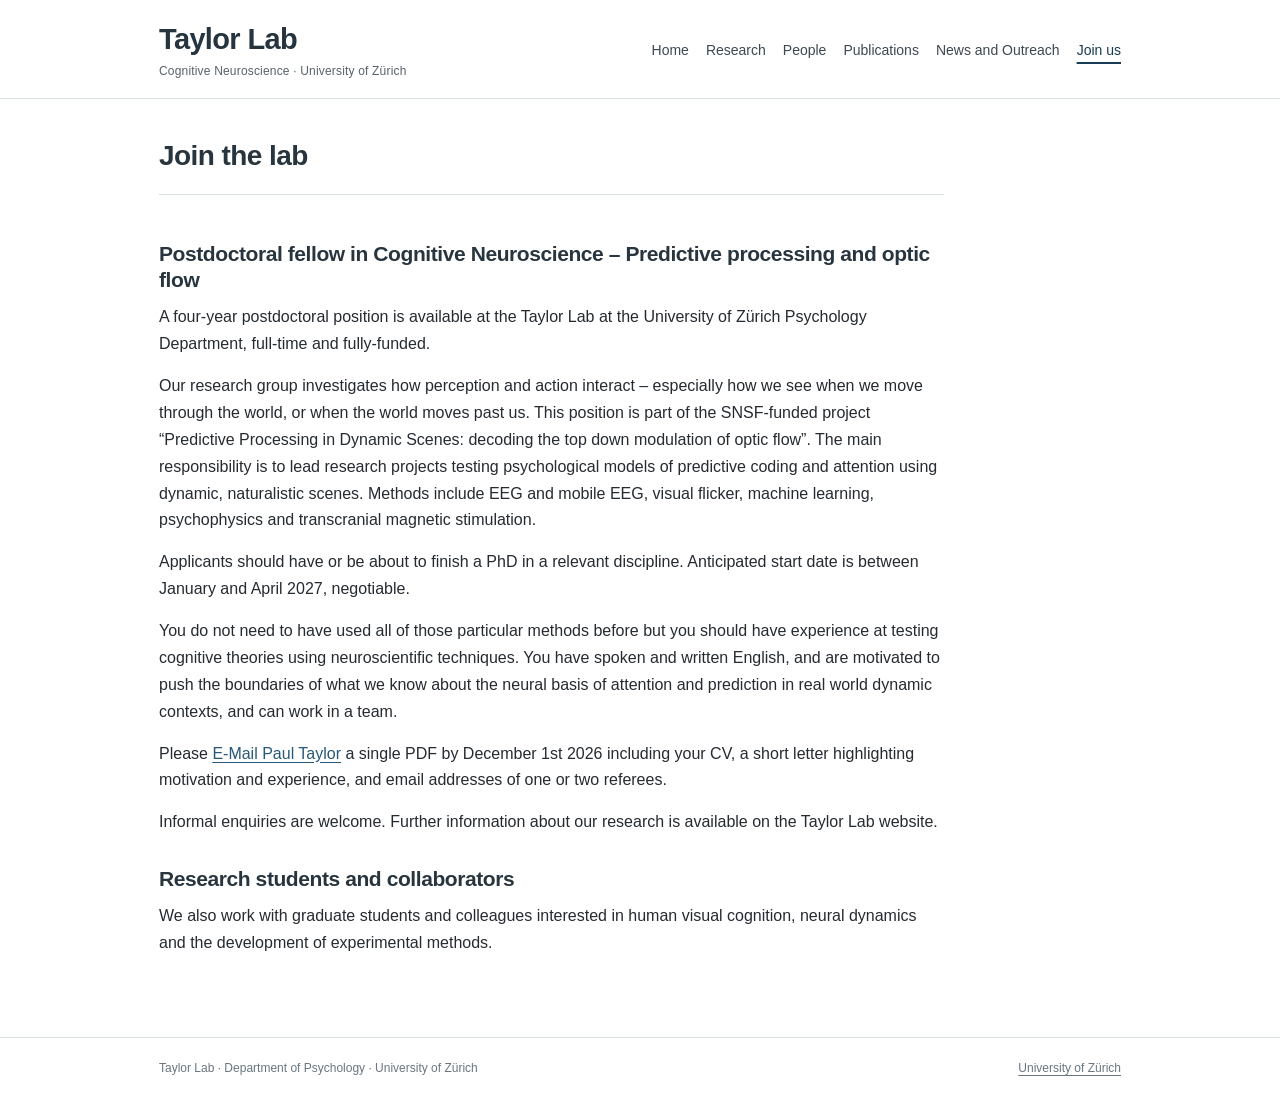
==== join.html @ 4894fa9a "Add files via upload Initial Taylor Lab website" ====
<!DOCTYPE html>

<html lang="en">
<head>
<meta charset="utf-8"/>
<meta content="width=device-width, initial-scale=1" name="viewport"/>
<meta content="Information about upcoming research opportunities and the postdoctoral position at the Taylor Lab in Zürich." name="description"/>
<meta content="#ffffff" name="theme-color"/>
<title>Join the Lab | Taylor Lab</title>
<link href="assets/style.css" rel="stylesheet"/>
<script defer="" src="assets/contact.js"></script></head>
<body>
<a class="skip-link" href="#content">Skip to content</a>
<header class="site-header">
<div class="masthead">
<div class="identity"><a href="index.html">Taylor Lab</a><small>Cognitive Neuroscience · University of Zürich</small></div>
<nav aria-label="Main navigation"><a href="index.html">Home</a><a href="research.html">Research</a><a href="people.html">People</a><a href="publications.html">Publications</a><a href="news.html">News and Outreach</a><a aria-current="page" href="join.html">Join us</a></nav>
</div>
</header>
<main class="container main" id="content">
<article class="content reading-width"><h1 class="page-title">Join the lab</h1><section class="opportunity"><h2>Postdoctoral fellow in Cognitive Neuroscience – Predictive processing and optic flow</h2><p>A four-year postdoctoral position is available at the Taylor Lab at the University of Zürich Psychology Department, full-time and fully-funded.</p><p>Our research group investigates how perception and action interact – especially how we see when we move through the world, or when the world moves past us. This position is part of the SNSF-funded project “Predictive Processing in Dynamic Scenes: decoding the top down modulation of optic flow”. The main responsibility is to lead research projects testing psychological models of predictive coding and attention using dynamic, naturalistic scenes. Methods include EEG and mobile EEG, visual flicker, machine learning, psychophysics and transcranial magnetic stimulation.</p><p>Applicants should have or be about to finish a PhD in a relevant discipline. Anticipated start date is between January and April 2027, negotiable.</p><p>You do not need to have used all of those particular methods before but you should have experience at testing cognitive theories using neuroscientific techniques. You have spoken and written English, and are motivated to push the boundaries of what we know about the neural basis of attention and prediction in real world dynamic contexts, and can work in a team.</p><p>Please <a aria-label="E-Mail Paul Taylor regarding the postdoctoral position" class="email-link" data-host="psychologie.uzh.ch" data-user="paul.taylor" href="people.html#contact">E-Mail Paul Taylor</a> a single PDF by December 1st 2026 including your CV, a short letter highlighting motivation and experience, and email addresses of one or two referees.</p><p>Informal enquiries are welcome. Further information about our research is available on the Taylor Lab website.</p></section><section><h2>Research students and collaborators</h2><p>We also work with graduate students and colleagues interested in human visual cognition, neural dynamics and the development of experimental methods.</p></section></article>
</main>
<footer class="site-footer"><div class="footer-inner"><span>Taylor Lab · Department of Psychology · University of Zürich</span><span><a href="https://www.psychologie.uzh.ch/" rel="noopener noreferrer">University of Zürich</a></span></div></footer>
</body>
</html>
---- assets/style.css ----
:root{--ink:#252b30;--secondary:#57626a;--link:#285879;--rule:#d8dfe2;--paper:#fff;--light:#f2f4f5;--max:1010px}
*{box-sizing:border-box}html{scroll-behavior:smooth}body{margin:0;background:var(--paper);color:var(--ink);font:16px/1.68 Arial,Helvetica,sans-serif;-webkit-font-smoothing:antialiased}a{color:var(--link);text-underline-offset:3px}a:hover{color:#173c53}a:focus-visible{outline:2px solid #285879;outline-offset:3px}header{border-bottom:1px solid var(--rule)}.masthead{max-width:var(--max);margin:auto;padding:23px 24px 18px;display:flex;align-items:end;justify-content:space-between;gap:20px}.identity{flex:0 0 300px;min-width:205px}.identity a{display:inline-block;font-size:29px;line-height:1.15;font-weight:600;letter-spacing:-.65px;text-decoration:none;color:#25343e;white-space:nowrap}.identity small{display:block;color:var(--secondary);font-size:12px;letter-spacing:.015em;line-height:1.4;margin-top:5px}nav{display:flex;gap:23px;flex-wrap:nowrap;align-items:center;padding-bottom:1px}nav a{white-space:nowrap;color:#3d4850;text-decoration:none;font-size:14px;font-weight:400}nav a[aria-current="page"]{color:#173c53;text-decoration:underline;text-underline-offset:7px;text-decoration-thickness:2px}.container{max-width:var(--max);margin:0 auto;padding:0 24px}.main{padding-top:38px;padding-bottom:65px}.feature{margin:0 0 29px}.feature svg{display:block;width:100%;height:auto;background:#f1f3f4;border:1px solid #e5e9ec}.feature figcaption{font-size:12px;color:#66737b;margin-top:6px}.columns{display:grid;grid-template-columns:minmax(0,1fr) 270px;gap:65px}.content{min-width:0}.content h1,.content h2,.content h3{font-weight:600;color:#29353e;line-height:1.28;letter-spacing:-.02em}.content h1{font-size:28px;margin:1px 0 14px}.content h2{font-size:21px;margin:30px 0 10px}.content h3{font-size:18px;margin:25px 0 6px}.content p{margin:0 0 15px}.intro{font-size:17px;line-height:1.65}.sidebar h2{font-size:16px;letter-spacing:0;font-weight:600;line-height:1.35;margin:2px 0 12px}.sidebar{border-left:1px solid var(--rule);padding-left:26px;font-size:14px;line-height:1.65;color:#39434a}.sidebar p{margin:0 0 15px}.sidebar section+section{border-top:1px solid var(--rule);padding-top:19px;margin-top:21px}.sidebar .minor{color:#67747c;font-size:13px}.more-link{font-size:15px}.divider{border:0;border-top:1px solid var(--rule);margin:35px 0}.research-line{padding:12px 0 14px;border-bottom:1px solid var(--rule)}.research-line:first-of-type{border-top:1px solid var(--rule)}.research-line h3{font-size:17px;margin:0 0 6px}.research-line p{font-size:15px;margin:0}.page-title{margin-bottom:20px!important}.lead{font-size:17px}.research-entry{padding-bottom:18px;border-bottom:1px solid var(--rule);margin:28px 0}.research-entry:last-of-type{border-bottom:0}.research-entry h2{margin:0 0 11px}.draft-note{font-size:13px;color:#68757b;border-left:3px solid #bbcbd4;padding-left:13px;margin:22px 0}.small-list{padding-left:20px}.small-list li{margin-bottom:10px}footer{border-top:1px solid var(--rule);font-size:12px;color:#69767f}.footer-inner{max-width:var(--max);margin:auto;padding:20px 24px 28px;display:flex;justify-content:space-between;gap:20px;flex-wrap:wrap}.footer-inner a{color:inherit}.no-photo{width:100%;max-width:230px;min-height:225px;border:1px solid var(--rule);background:#f2f3f3;color:#7d898f;display:flex;align-items:center;justify-content:center;text-align:center;font-size:13px;padding:16px}.two-col{display:grid;grid-template-columns:minmax(0,1fr) 230px;gap:28px}.eyebrow{color:#667680;font-size:13px}.opportunity{border-top:1px solid var(--rule);padding-top:16px}.mini-list{list-style:none;padding:0;margin:0}.mini-list li{border-bottom:1px solid var(--rule);padding:10px 0}.mini-list li:first-child{border-top:1px solid var(--rule)}
@media(max-width:730px){.masthead{display:block;padding:20px 20px 12px}.identity{flex:auto}.identity a{font-size:26px}nav{gap:16px;flex-wrap:wrap;padding-top:17px}nav a{font-size:14px}.container{padding:0 20px}.main{padding-top:22px;padding-bottom:45px}.columns{grid-template-columns:1fr;gap:22px}.sidebar{border-left:0;border-top:1px solid var(--rule);padding:20px 0 0}.feature{margin-bottom:23px}.content h1{font-size:25px}.intro{font-size:16px}.two-col{grid-template-columns:1fr}.no-photo{max-width:280px;min-height:180px}.footer-inner{padding:17px 20px 23px}}
@media(prefers-reduced-motion:reduce){html{scroll-behavior:auto}}

/* Minor typographic and accessibility refinements for release candidate */
.skip-link{position:absolute;z-index:100;left:0;top:0;width:1px;height:1px;overflow:hidden;margin:-1px;padding:0;border:0;clip:rect(0,0,0,0);clip-path:inset(50%);white-space:nowrap}
.skip-link:focus{left:10px;top:10px;width:auto;height:auto;margin:0;padding:9px 14px;border:2px solid #285879;clip:auto;clip-path:none;background:#fff}
.feature img{display:block;width:100%;height:auto;border:1px solid #e1e6e9}
.reading-width{max-width:785px}
.person-name{margin-bottom:0!important}
.paper-note{font-size:14px;line-height:1.6;color:#4e5b62;margin-top:6px}
.small-muted{color:#66737b;font-size:12px}
.publications-list{list-style:none;padding:0;margin:20px 0}
.publication{border-top:1px solid var(--rule);padding:18px 0 17px}
.publication:last-child{border-bottom:1px solid var(--rule)}
.publication-title{font-size:16px;line-height:1.5;font-weight:600}
.publication-details{font-size:13px;color:#57626a;margin:4px 0 7px;line-height:1.5}
.publication p{font-size:14px;line-height:1.6;color:#4e5a60;margin:0}
#content{scroll-margin-top:18px}
.research-entry{scroll-margin-top:18px}

@media (min-width:731px) and (max-width:920px){.masthead{align-items:flex-start;flex-wrap:wrap}.identity{flex:1 0 100%}nav{gap:22px}}

/* Compact citations within research themes */
.research-papers{margin:1px 0 14px;padding-left:20px;font-size:14px;line-height:1.6;color:#4e5b62}
.research-papers li{margin-bottom:8px}

/* October 2026 additions: preserve the approved restrained academic layout. */
.masthead{align-items:center}
.identity{flex-basis:275px}
nav{gap:17px;flex-wrap:wrap;justify-content:flex-end}
.feature img{display:block;width:100%;height:clamp(175px,29vw,300px);object-fit:cover;object-position:center 53%;border:0}
.profile-photo{float:right;width:210px;max-width:40%;height:auto;margin:2px 0 18px 25px;display:block}
.person-profile::after{content:"";display:table;clear:both}
.profile-links{font-size:14px}
.people-section{border-top:1px solid var(--rule);padding-top:16px;margin-top:20px}
.member{border-bottom:1px solid var(--rule);padding:8px 0 10px}
.member h3{margin:5px 0 4px;font-size:17px}
.member p{font-size:15px}
.people-list{margin:5px 0 22px;padding-left:20px;font-size:15px;line-height:1.65}
.people-list li{padding:2px 0}
.news-item{padding:12px 0 18px;border-bottom:1px solid var(--rule)}
.news-item h2{margin-top:12px}
.news-item .eyebrow{margin-top:-6px}
@media(max-width:900px){.masthead{align-items:flex-start;flex-wrap:wrap}.identity{flex:1 1 100%}nav{justify-content:flex-start;gap:17px}}
@media(max-width:530px){.profile-photo{width:150px;max-width:43%;margin-left:14px}.feature img{height:190px;object-position:50% 48%}nav{gap:12px 18px}}

/* November 2026: research image and team member portrait */
.research-figure{max-width:570px;margin:18px 0 32px}
.research-figure img{display:block;width:100%;height:auto}
.research-figure figcaption{font-size:12px;line-height:1.5;color:#66737b;margin-top:8px}
.member-with-photo{display:flow-root}
.member-photo{float:right;width:132px;height:132px;object-fit:cover;object-position:center 25%;border-radius:2px;margin:2px 0 10px 19px}
@media(max-width:530px){.member-photo{width:108px;height:108px;margin-left:13px}.research-figure{margin:15px 0 27px}}
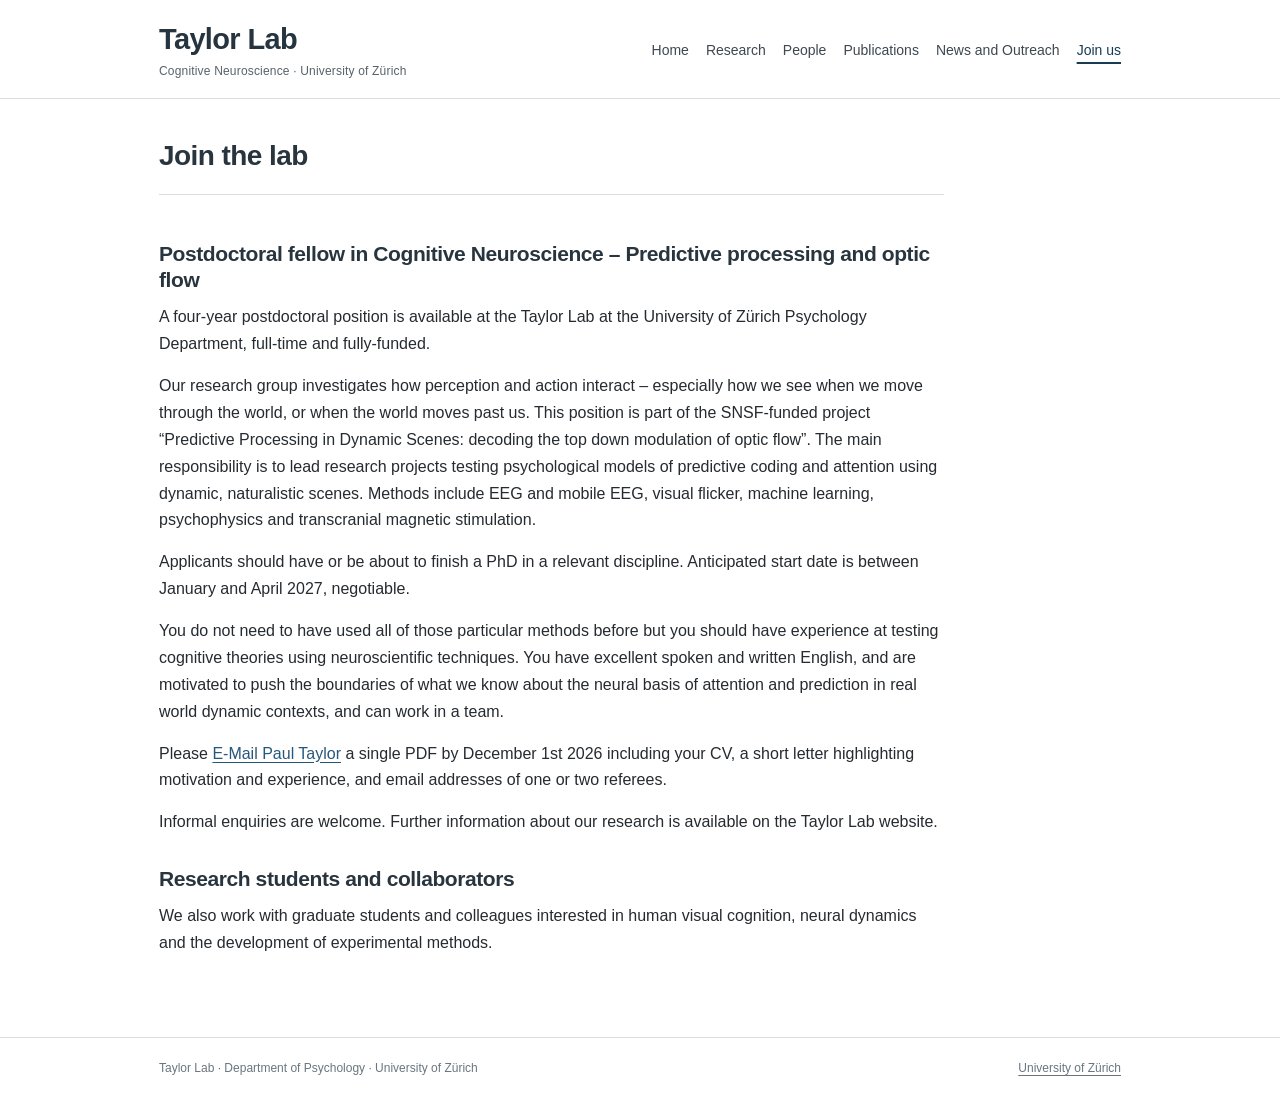
==== commit 28768096: "typo in join.html corrected typo" ====
--- a/join.html
+++ b/join.html
@@ -18,7 +18,7 @@
 </div>
 </header>
 <main class="container main" id="content">
-<article class="content reading-width"><h1 class="page-title">Join the lab</h1><section class="opportunity"><h2>Postdoctoral fellow in Cognitive Neuroscience – Predictive processing and optic flow</h2><p>A four-year postdoctoral position is available at the Taylor Lab at the University of Zürich Psychology Department, full-time and fully-funded.</p><p>Our research group investigates how perception and action interact – especially how we see when we move through the world, or when the world moves past us. This position is part of the SNSF-funded project “Predictive Processing in Dynamic Scenes: decoding the top down modulation of optic flow”. The main responsibility is to lead research projects testing psychological models of predictive coding and attention using dynamic, naturalistic scenes. Methods include EEG and mobile EEG, visual flicker, machine learning, psychophysics and transcranial magnetic stimulation.</p><p>Applicants should have or be about to finish a PhD in a relevant discipline. Anticipated start date is between January and April 2027, negotiable.</p><p>You do not need to have used all of those particular methods before but you should have experience at testing cognitive theories using neuroscientific techniques. You have spoken and written English, and are motivated to push the boundaries of what we know about the neural basis of attention and prediction in real world dynamic contexts, and can work in a team.</p><p>Please <a aria-label="E-Mail Paul Taylor regarding the postdoctoral position" class="email-link" data-host="psychologie.uzh.ch" data-user="paul.taylor" href="people.html#contact">E-Mail Paul Taylor</a> a single PDF by December 1st 2026 including your CV, a short letter highlighting motivation and experience, and email addresses of one or two referees.</p><p>Informal enquiries are welcome. Further information about our research is available on the Taylor Lab website.</p></section><section><h2>Research students and collaborators</h2><p>We also work with graduate students and colleagues interested in human visual cognition, neural dynamics and the development of experimental methods.</p></section></article>
+<article class="content reading-width"><h1 class="page-title">Join the lab</h1><section class="opportunity"><h2>Postdoctoral fellow in Cognitive Neuroscience – Predictive processing and optic flow</h2><p>A four-year postdoctoral position is available at the Taylor Lab at the University of Zürich Psychology Department, full-time and fully-funded.</p><p>Our research group investigates how perception and action interact – especially how we see when we move through the world, or when the world moves past us. This position is part of the SNSF-funded project “Predictive Processing in Dynamic Scenes: decoding the top down modulation of optic flow”. The main responsibility is to lead research projects testing psychological models of predictive coding and attention using dynamic, naturalistic scenes. Methods include EEG and mobile EEG, visual flicker, machine learning, psychophysics and transcranial magnetic stimulation.</p><p>Applicants should have or be about to finish a PhD in a relevant discipline. Anticipated start date is between January and April 2027, negotiable.</p><p>You do not need to have used all of those particular methods before but you should have experience at testing cognitive theories using neuroscientific techniques. You have excellent spoken and written English, and are motivated to push the boundaries of what we know about the neural basis of attention and prediction in real world dynamic contexts, and can work in a team.</p><p>Please <a aria-label="E-Mail Paul Taylor regarding the postdoctoral position" class="email-link" data-host="psychologie.uzh.ch" data-user="paul.taylor" href="people.html#contact">E-Mail Paul Taylor</a> a single PDF by December 1st 2026 including your CV, a short letter highlighting motivation and experience, and email addresses of one or two referees.</p><p>Informal enquiries are welcome. Further information about our research is available on the Taylor Lab website.</p></section><section><h2>Research students and collaborators</h2><p>We also work with graduate students and colleagues interested in human visual cognition, neural dynamics and the development of experimental methods.</p></section></article>
 </main>
 <footer class="site-footer"><div class="footer-inner"><span>Taylor Lab · Department of Psychology · University of Zürich</span><span><a href="https://www.psychologie.uzh.ch/" rel="noopener noreferrer">University of Zürich</a></span></div></footer>
 </body>
